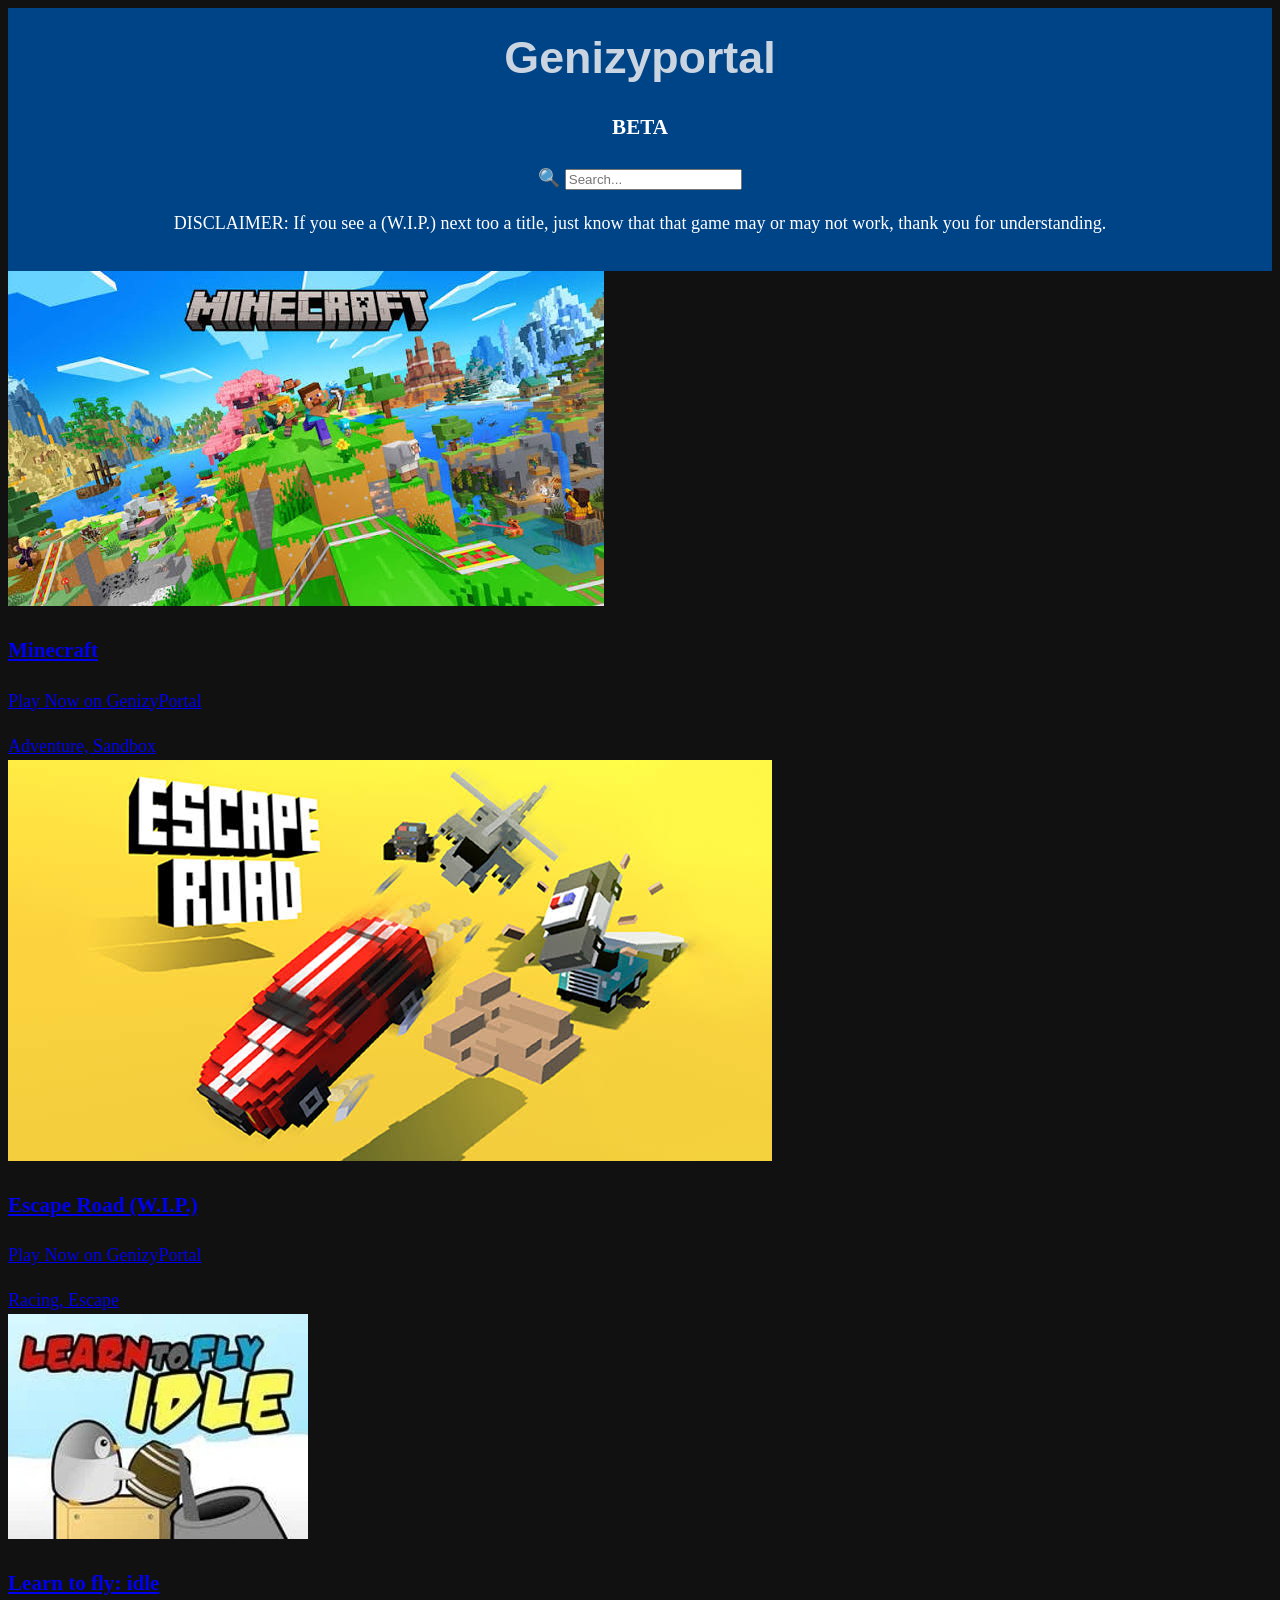
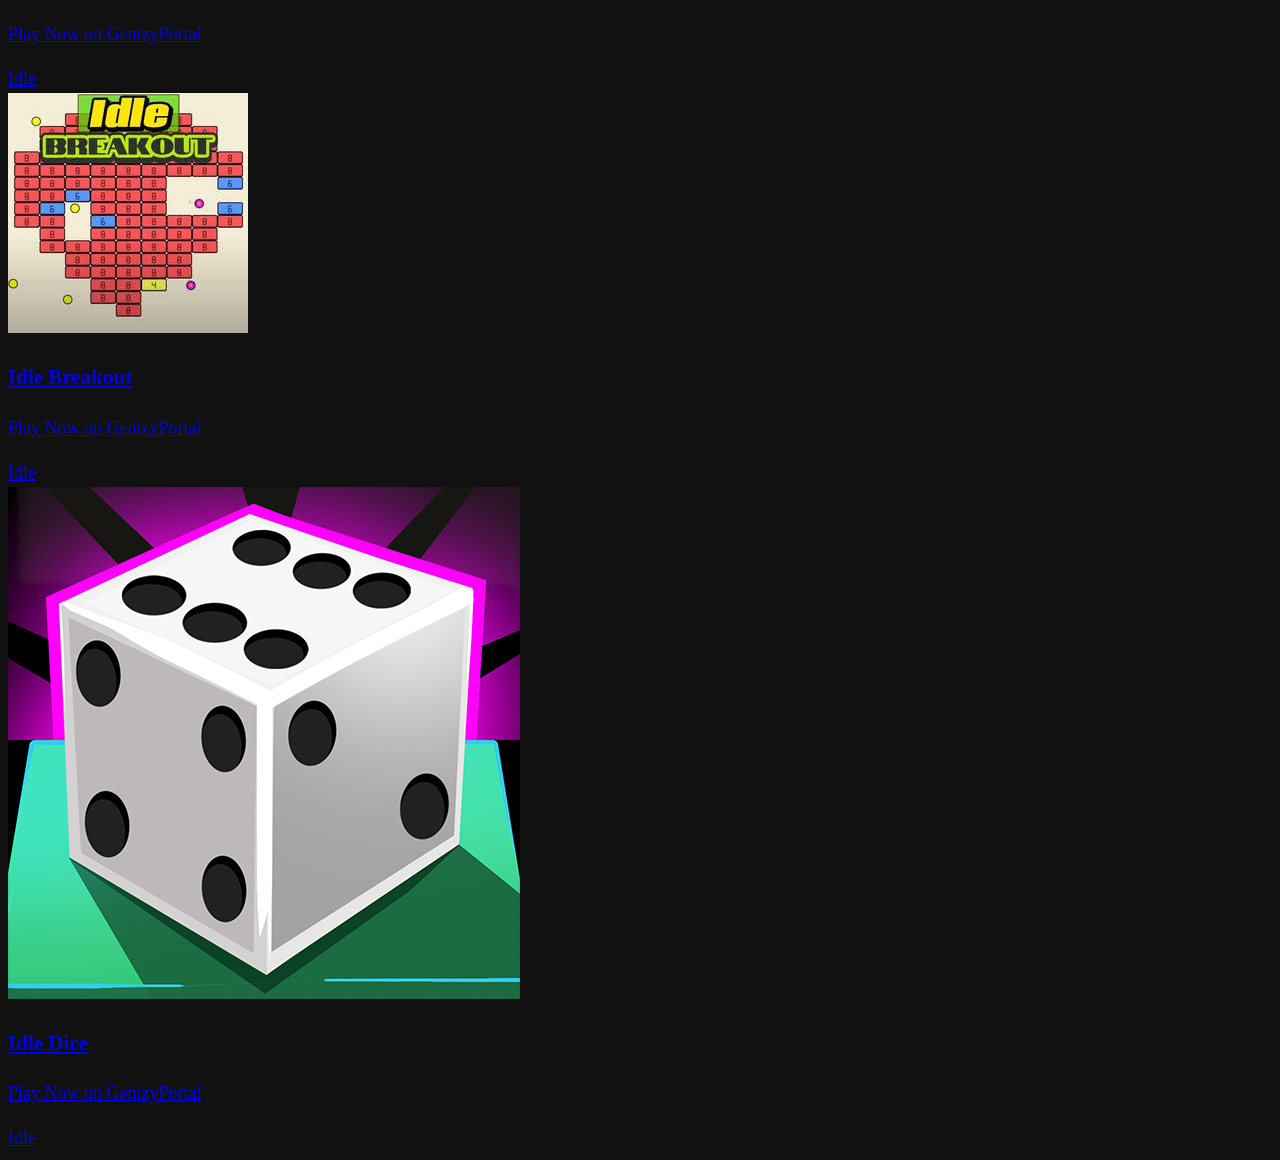
==== index.html @ 586bb14d "Update index.html" ====
<!DOCTYPE html>
<html lang="en">
  <head>

    <link rel="icon" type="image/png" href="images/favicon.png">
    <meta charset="UTF-8">
    <body style="color: #cbd5e1; font-size: 18px; line-height: 1.5;">
    <title>Genizyportal</title>
    
    <div class="header-search">
  

<style>
 html, body {
    background-color: #111111;
    color: #ffffff;
    margin:0
    padding: 0;
    width: 100%
    min-hieght: 100%
    font-family: "Verdana", Geneva, sans-serif;
  }
  .header-bar {
  background: #004488;
  color: white;
  padding: 1rem;
  text-align: center;
  position: sticky;
  top: 0;
  z-index: 100;
  }
  h1 {
    margin: 0 0 8px 0;
    font-size: 2.8rem;
    color: #cbd5e1;
    font-family: "Verdana", Geneva, sans-serif;
  }
 h2 {
   margin: 0 0 8px 0;
   font-size: 2.8rem;
   color: #cbd5e1;
   font-family: "Verdana", Geneva, sans-serif;
  h3 {
    margin: 0;
    font-size: 1.2rem;
    color: #cbd5e1;
    letter-spacing: 2px;
    font-family: "Verdana", Geneva, sans-serif;
  }
  
.header-brand h1 {
  margin: 0;
  font-size: 30px;
}

.header-brand p {
  color: #d5deeb;
  font-family: Arial, sans-serif;
  font-size: 36px;
  margin: 4px 0;
}

header h1 {
  margin-top: 0;
}

header h2,
header h3 {
  margin-top: 8px;
  margin-bottom: 8px;
}

.game-grid {
  display: grid;
  grid-template-columns: repeat(auto-fill, minmax(170px, 1fr));
  gap: 18px;
  padding: 20px;
  max-width: 1200px;
  margin: 0 auto;
}

.game-card {
  background: #171717;
  border: 1px solid #303030;
  border-radius: 8px;
  overflow: hidden;
  color: white;
  text-decoration: none;
  transition: transform 0.2s, border-color 0.2s;
}

.game-card:hover {
  transform: translateY(-4px);
  border-color: #1685ff;
}

.game-card img {
  width: 100%;
  aspect-ratio: 4 / 3;
  object-fit: cover;
  display: block;
  background: #252525;
}

.game-info {
  padding: 12px;
}

.game-info h3 {
  margin: 0 0 6px;
  font-size: 16px;
}

.game-info p {
  margin: 0 0 8px;
  color: #bbb;
  font-size: 12px;
  line-height: 1.4;
}

.game-tag {
  color: #7dbaff;
  font-size: 11px;
}
</style> 
  </head>
  <body> 
    <div class="header-bar">
<h2> Genizyportal </h2>
<h3> BETA </h3>
      <span>🔍</span>
  <input
    id="search"
    type="search"
    placeholder="Search..."
    aria-label="Search"
  >
<p>DISCLAIMER: If you see a (W.I.P.) next too a title, just know that that game may or may not work,
thank you for understanding.</p>
    </div>
      <div class="game-grid">
        
 <a class="game-card" href="games/minecraft/Content.html">
    <img src="images/Minecraft.jpg" alt="Can't load lol">
    <div class="game-info">
      <h3>Minecraft</h3>
      <p>Play Now on GenizyPortal</p>
      <span class="game-tag">Adventure, Sandbox</span>
    </div>
  </a>

    <a class="game-card" href="genizymath/games/escape-road/index.html">
    <img src="genizymath/images/escaperoad.jpg" alt="Can't load lol">
    <div class="game-info">
      <h3>Escape Road (W.I.P.)</h3>
      <p>Play Now on GenizyPortal</p>
      <span class="game-tag">Racing, Escape</span>
    </div>
    </a>

  <a class="game-card" href="genizymath/games/learn-to-fly-idle/index.html">
    <img src="genizymath/images/learn-to-fly-idle.jpg" alt="Can't load lol">
    <div class="game-info">
      <h3>Learn to fly: idle</h3>
      <p>Play Now on GenizyPortal</p>
      <span class="game-tag">Idle</span>
    </div>
    </a>

    <a class="game-card" href="genizymath/games/idle-breakout/index.html">
    <img src="genizymath/images/idle-breakout.jpg" alt="Can't load lol">
    <div class="game-info">
      <h3>Idle Breakout</h3>
      <p>Play Now on GenizyPortal</p>
      <span class="game-tag">Idle</span>
    </div>
    </a>

     <a class="game-card" href="genizymath/games/idle-dice/index.html">
    <img src="genizymath/images/idle-dice.png" alt="Can't load lol">
    <div class="game-info">
      <h3>Idle Dice</h3>
      <p>Play Now on GenizyPortal</p>
      <span class="game-tag">Idle</span>
    </div>
    </a>
        <script>
  const searchBar = document.getElementById("search");

  searchBar.addEventListener("input", function () {
    const query = searchBar.value.toLowerCase().trim();

    const gameItems = document.querySelectorAll(".game-card, .game-item");

    gameItems.forEach(function (game) {
      const text = game.textContent.toLowerCase();
      game.style.display = text.includes(query) ? "" : "none";
    });
  });
</script>
  </body>
</html>
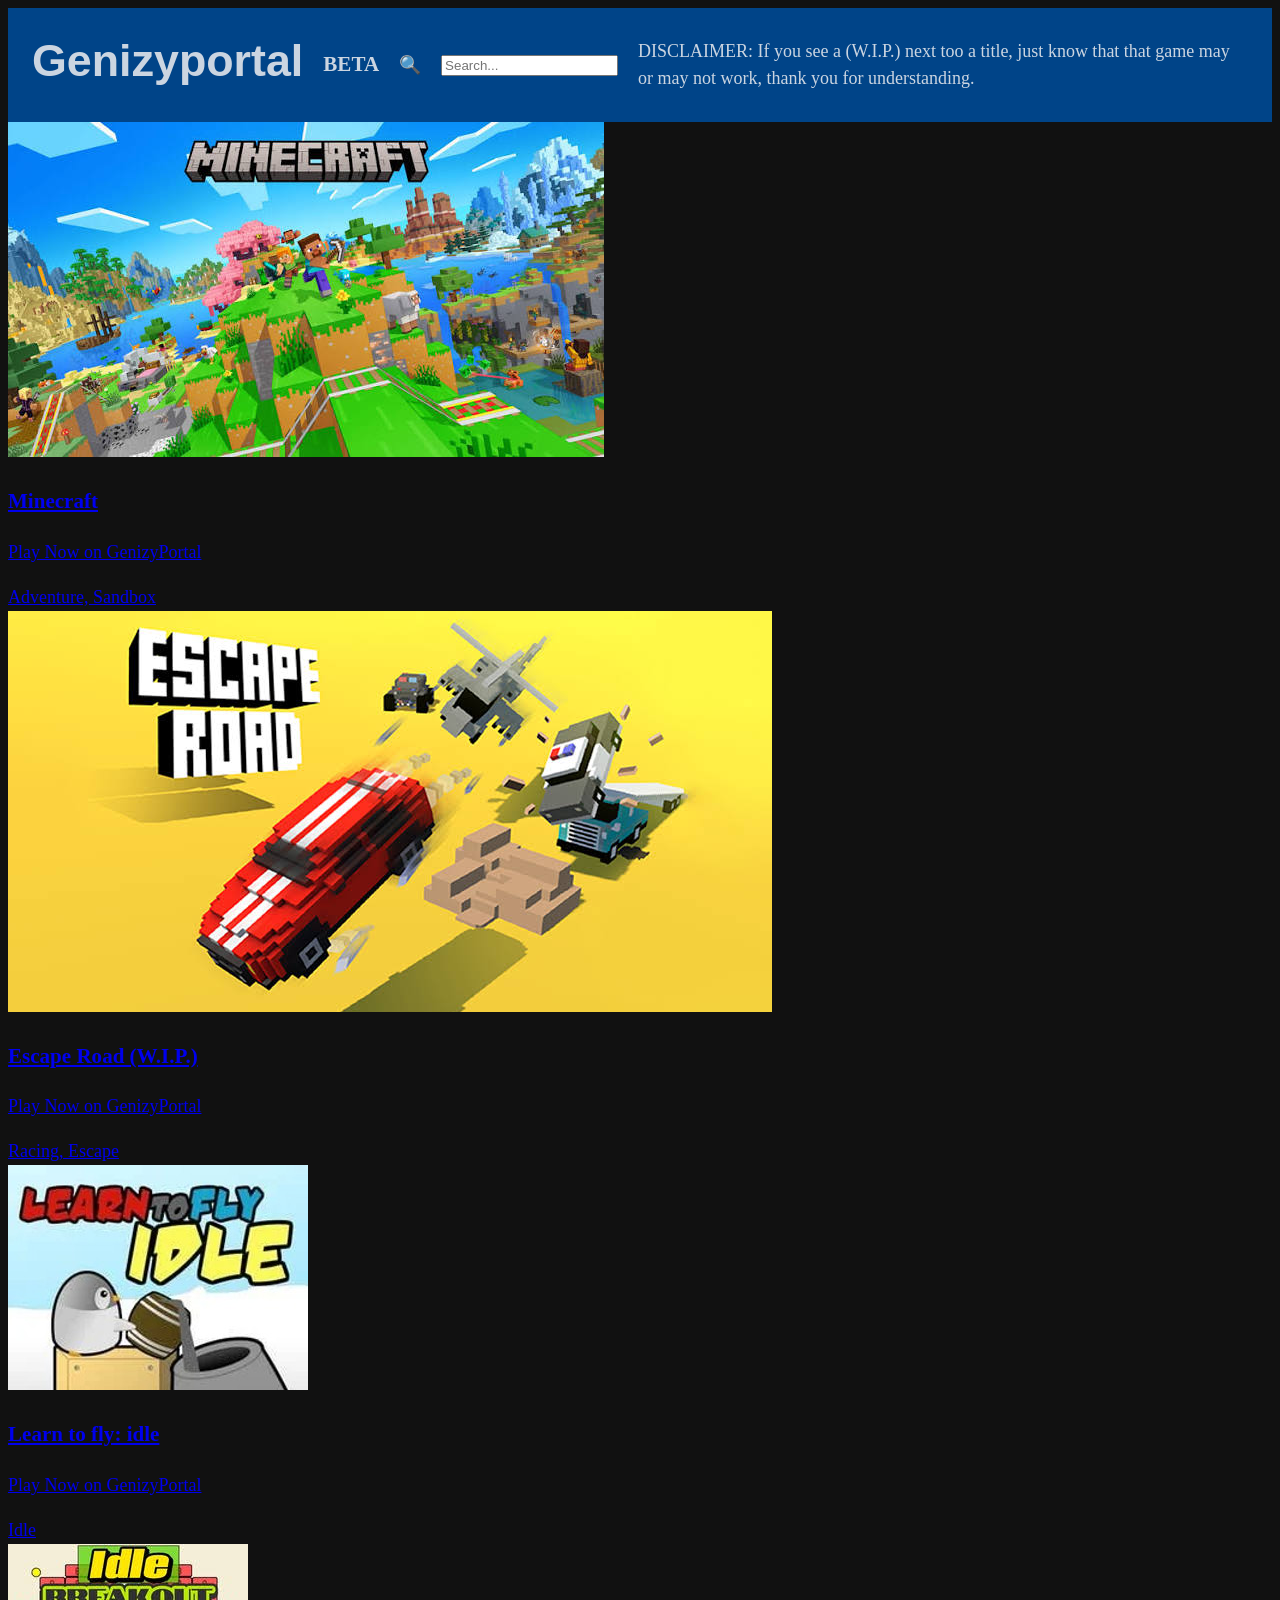
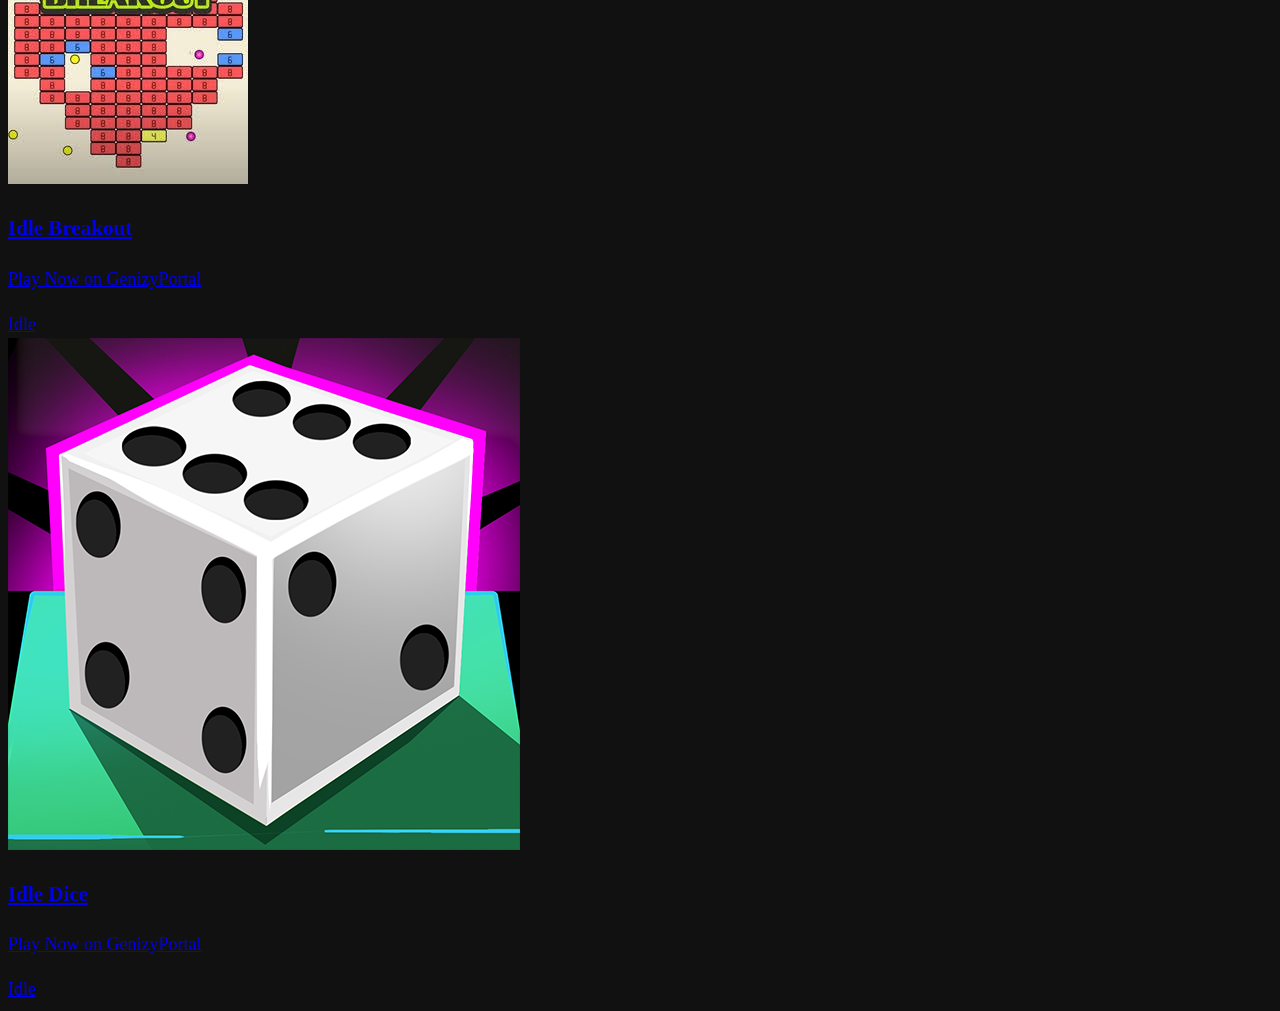
==== commit da781d6b: "Update index.html" ====
--- a/index.html
+++ b/index.html
@@ -22,12 +22,15 @@
   }
   .header-bar {
   background: #004488;
-  color: white;
-  padding: 1rem;
-  text-align: center;
+  width: 100%;
+  box-sizing: border-box;
+  padding: 12px 24px;
+  min-height: 0;
+  display: flex;
+  align-items: center;
+  justify-content: space-between;
+  gap: 20px;
   position: sticky;
-  top: 0;
-  z-index: 100;
   }
   h1 {
     margin: 0 0 8px 0;
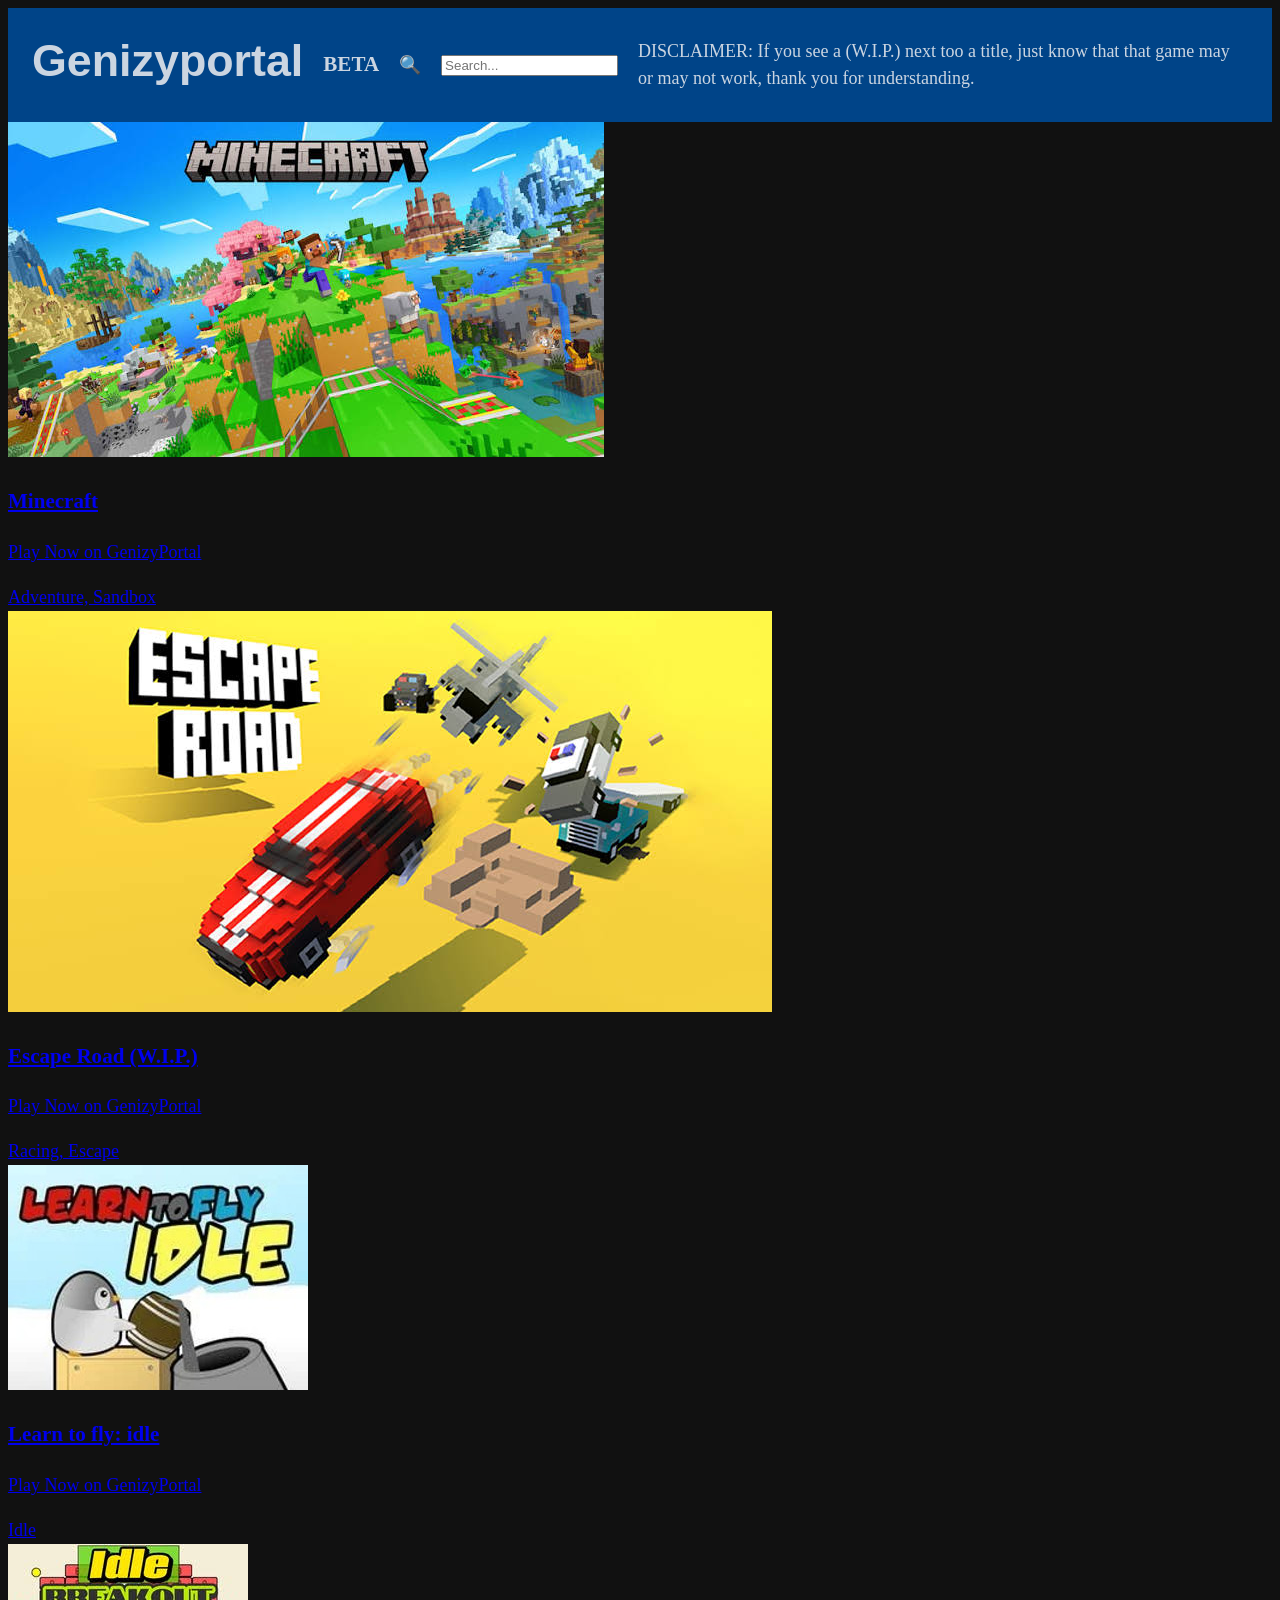
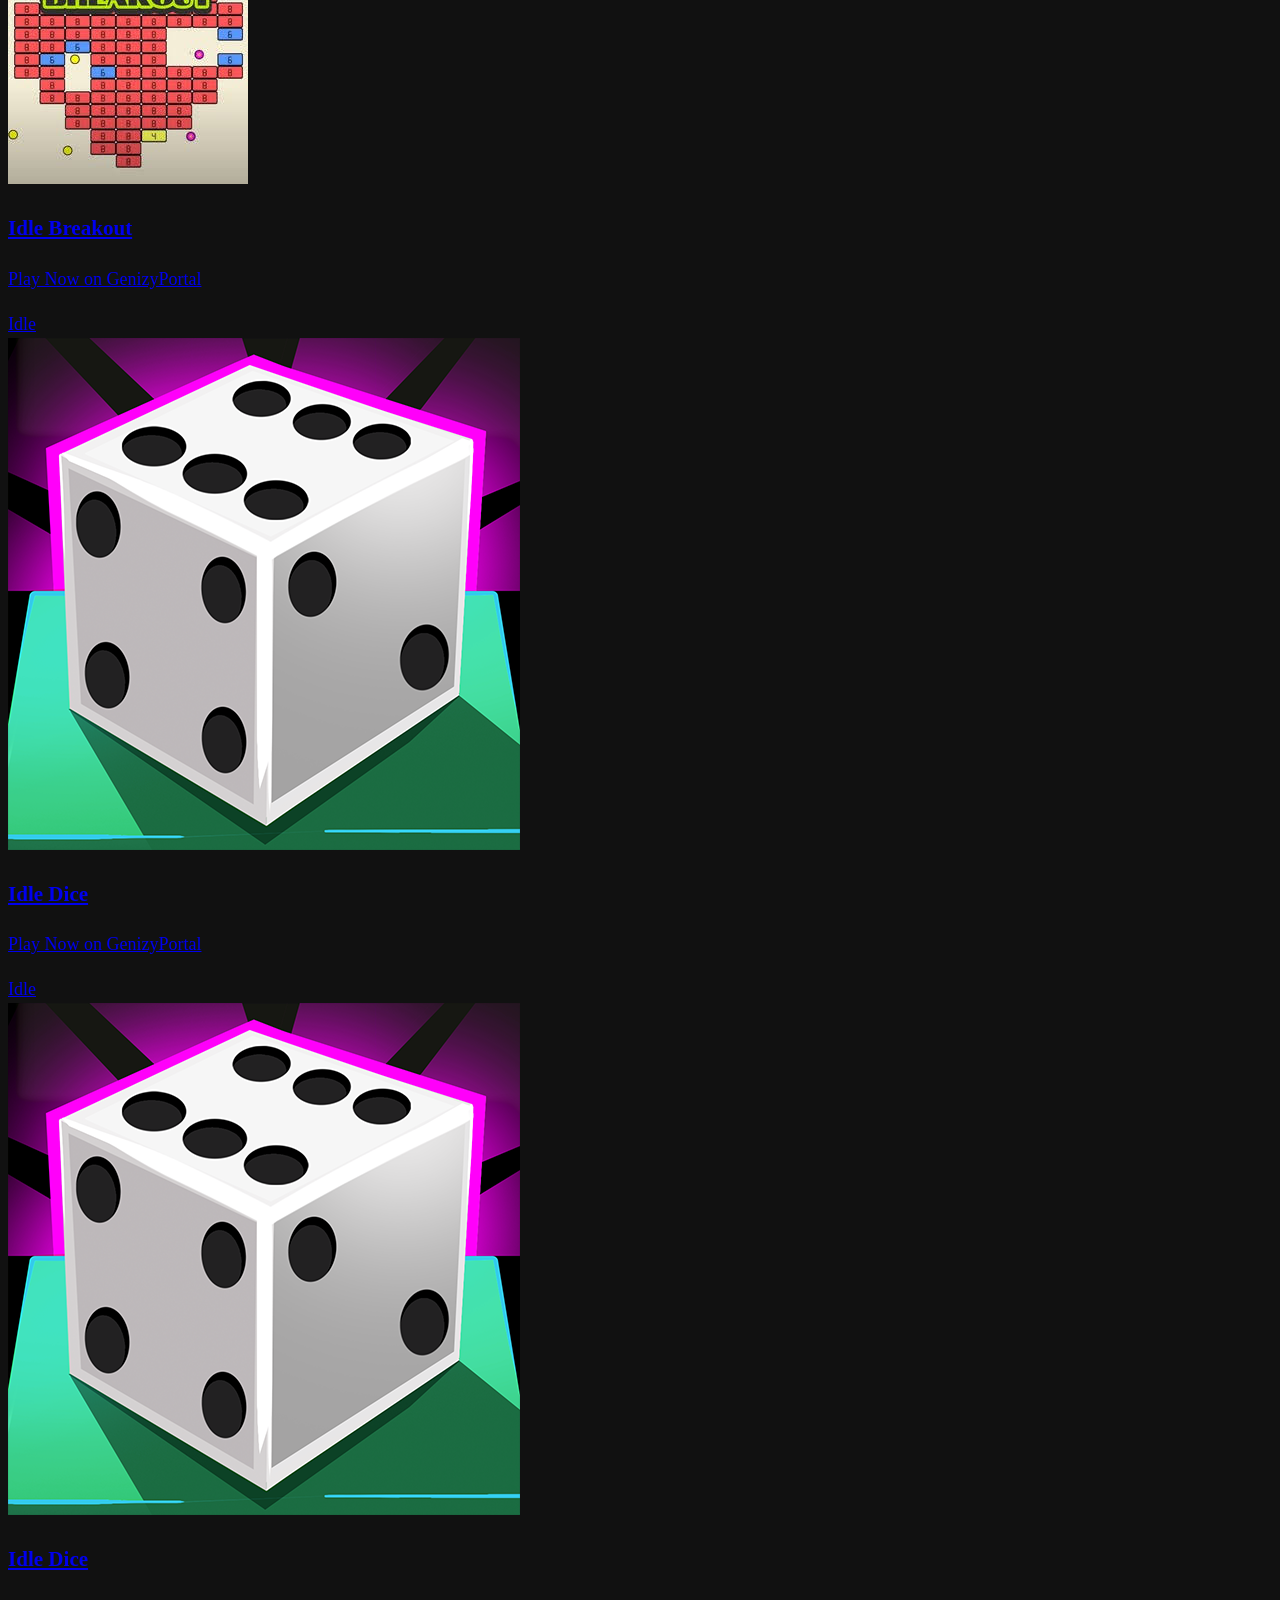
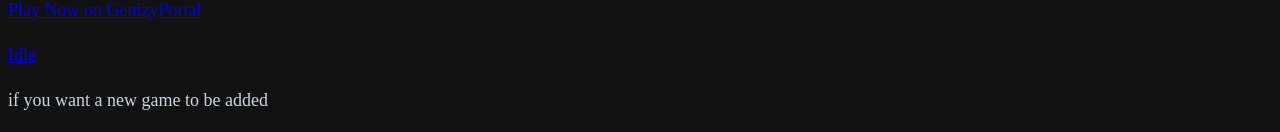
==== commit cd245cf2: "Update index.html" ====
--- a/index.html
+++ b/index.html
@@ -29,6 +29,7 @@
   display: flex;
   align-items: center;
   justify-content: space-between;
+  top: 0;
   gap: 20px;
   position: sticky;
   }
@@ -187,6 +188,15 @@
       <span class="game-tag">Idle</span>
     </div>
     </a>
+
+     <a class="game-card" href="genizymath/games/idle-dice/index.html">
+    <img src="genizymath/images/idle-dice.png" alt="Can't load lol">
+    <div class="game-info">
+      <h3>Idle Dice</h3>
+      <p>Play Now on GenizyPortal</p>
+      <span class="game-tag">Idle</span>
+    </div>
+    </a>
         <script>
   const searchBar = document.getElementById("search");
 
@@ -201,5 +211,6 @@
     });
   });
 </script>
+<p> if you want a new game to be added <a click here src="https://forms.gle/bvC322u9vvcq14Nz8" </a> </p>
   </body>
 </html>
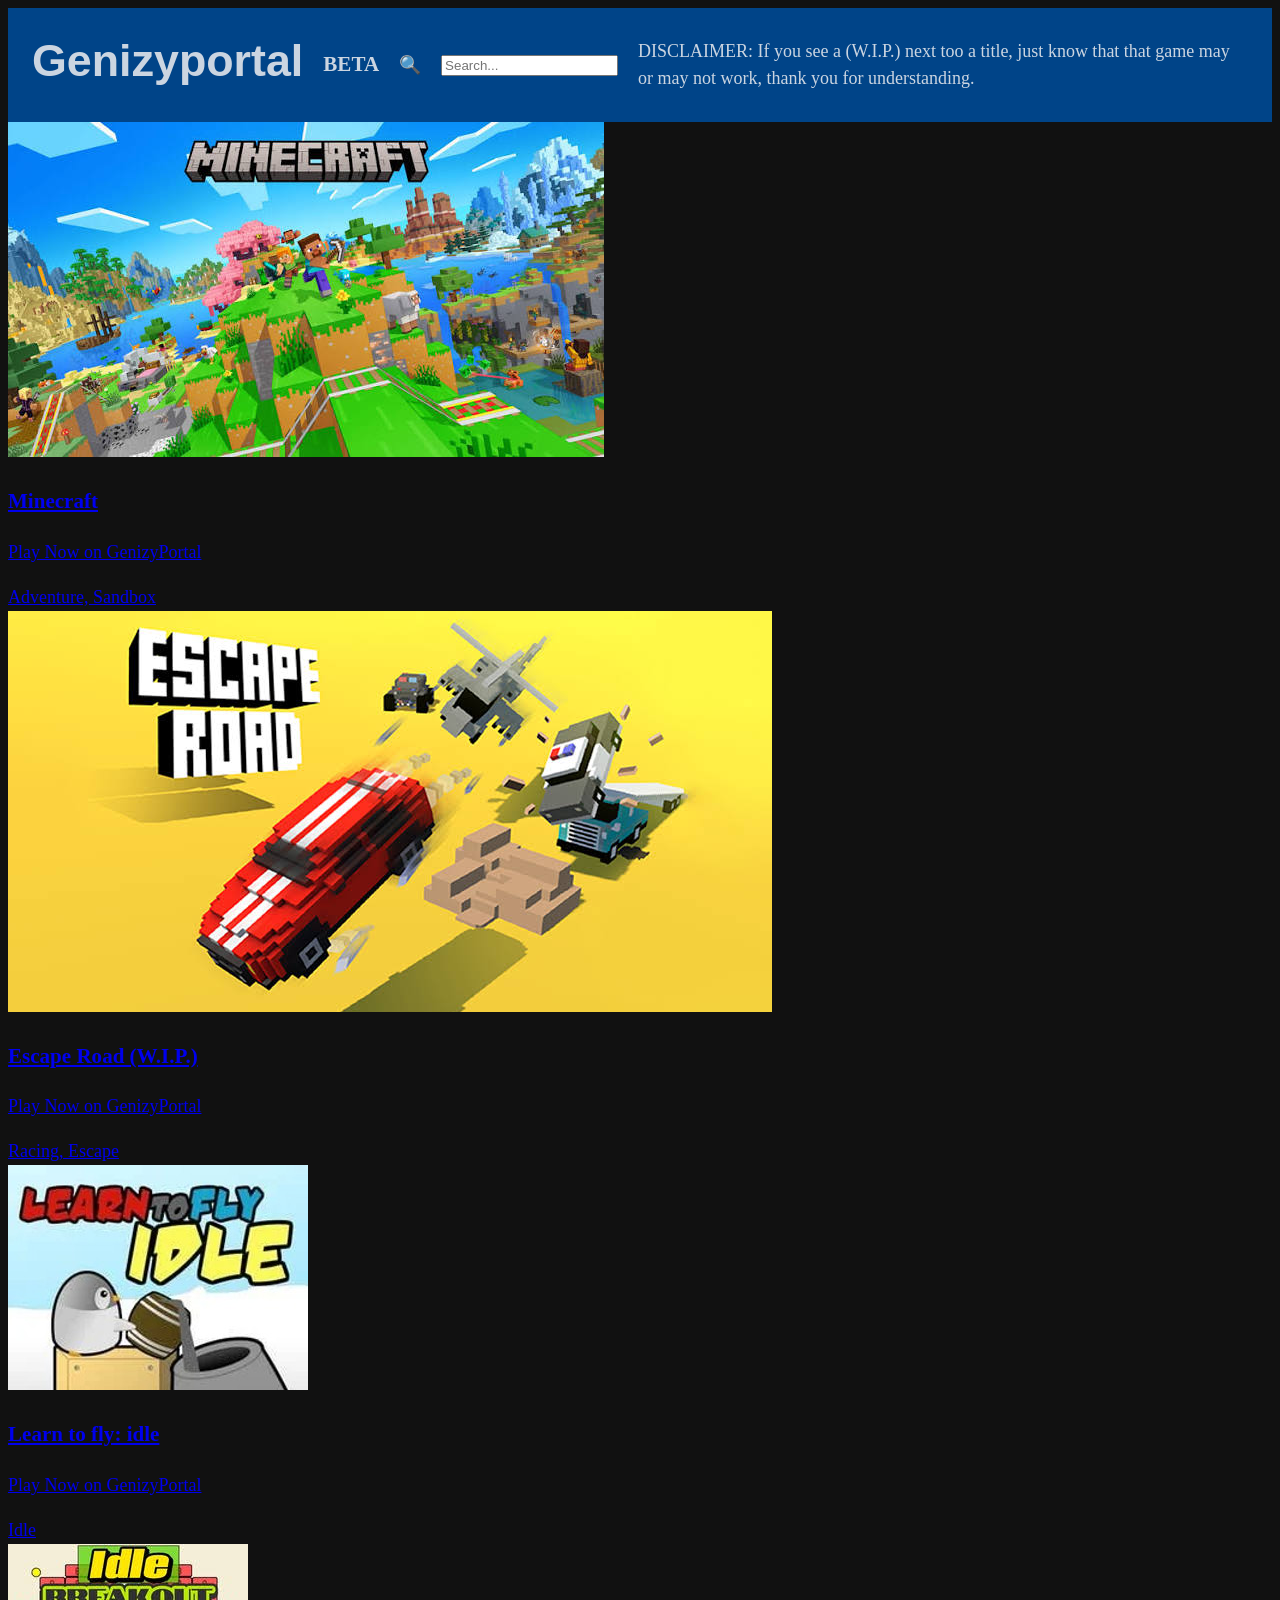
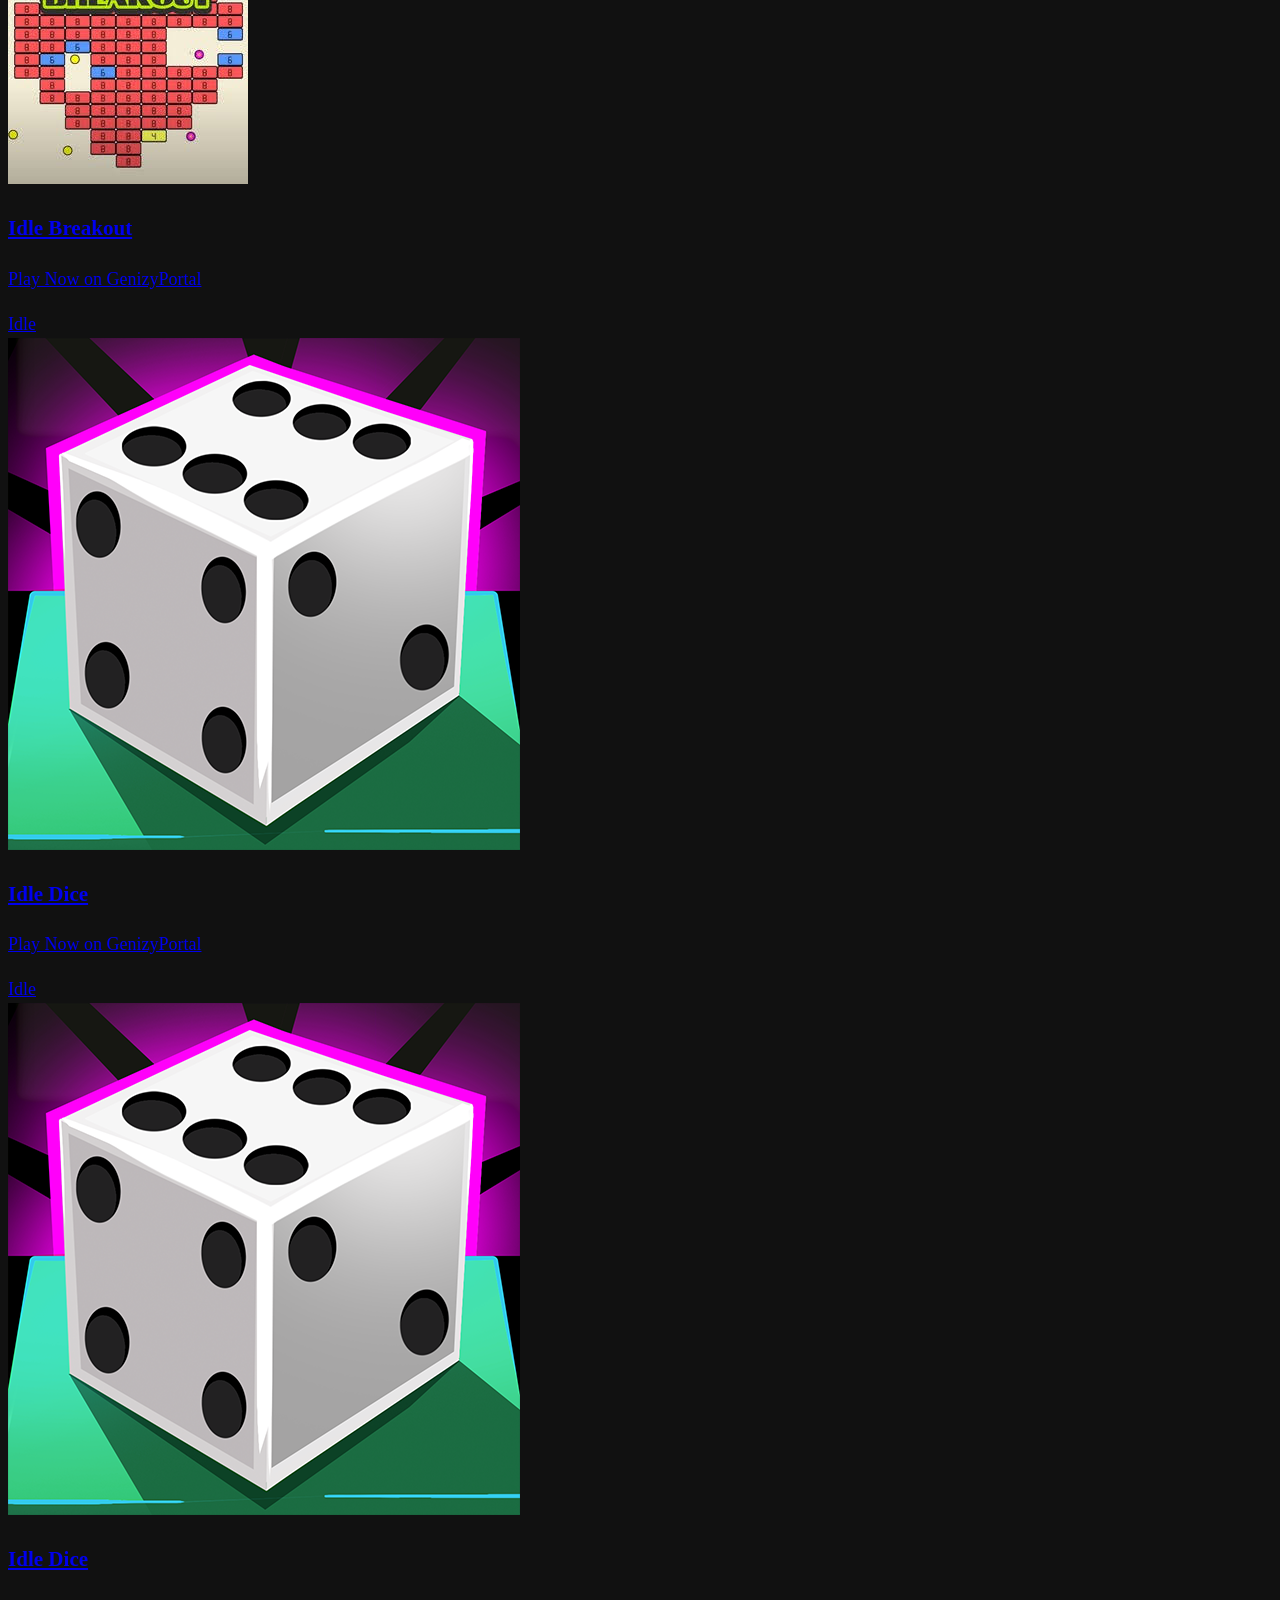
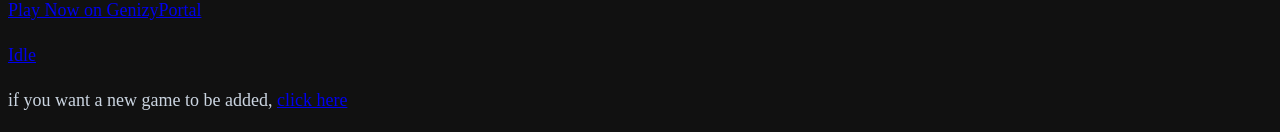
==== commit d442fae7: "Update index.html" ====
--- a/index.html
+++ b/index.html
@@ -211,6 +211,6 @@
     });
   });
 </script>
-<p> if you want a new game to be added <a click here src="https://forms.gle/bvC322u9vvcq14Nz8" </a> </p>
+<p> if you want a new game to be added, <a href="https://forms.gle/bvC322u9vvcq14Nz8">click here</a></p>
   </body>
 </html>
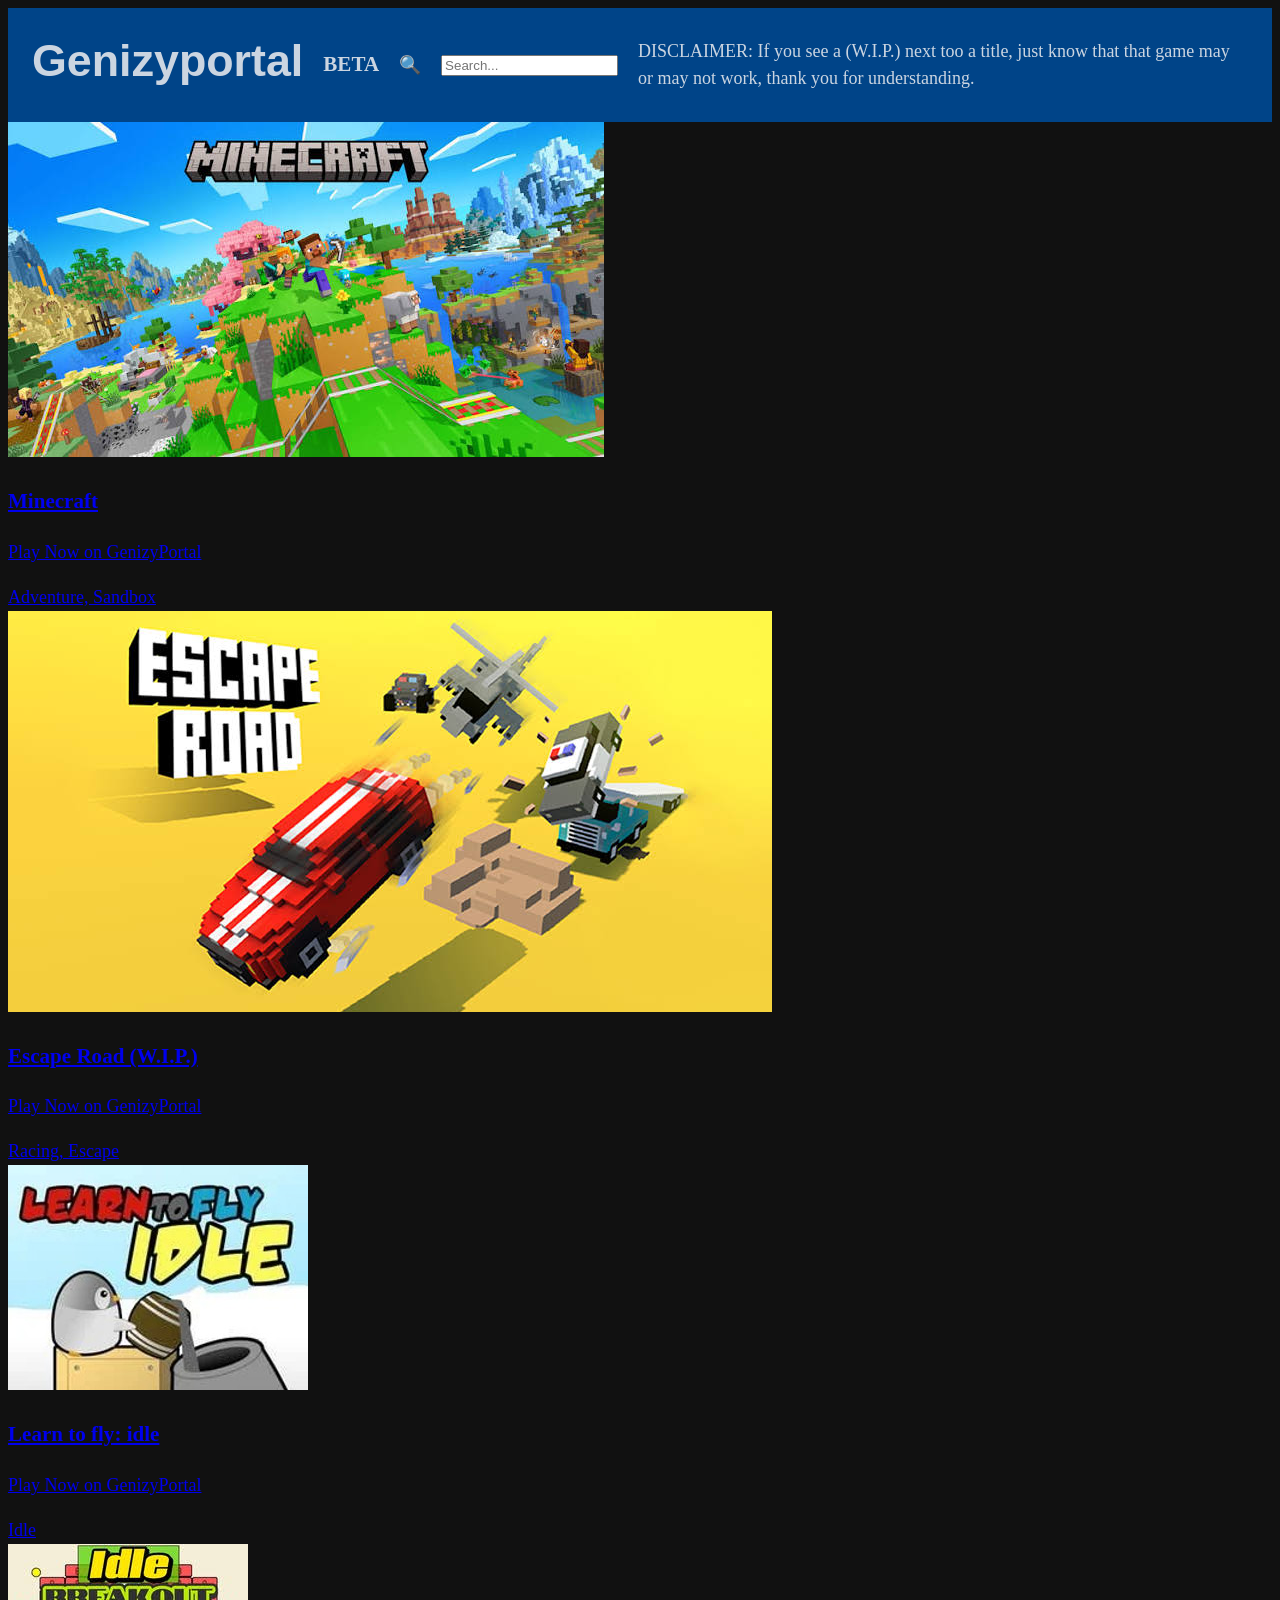
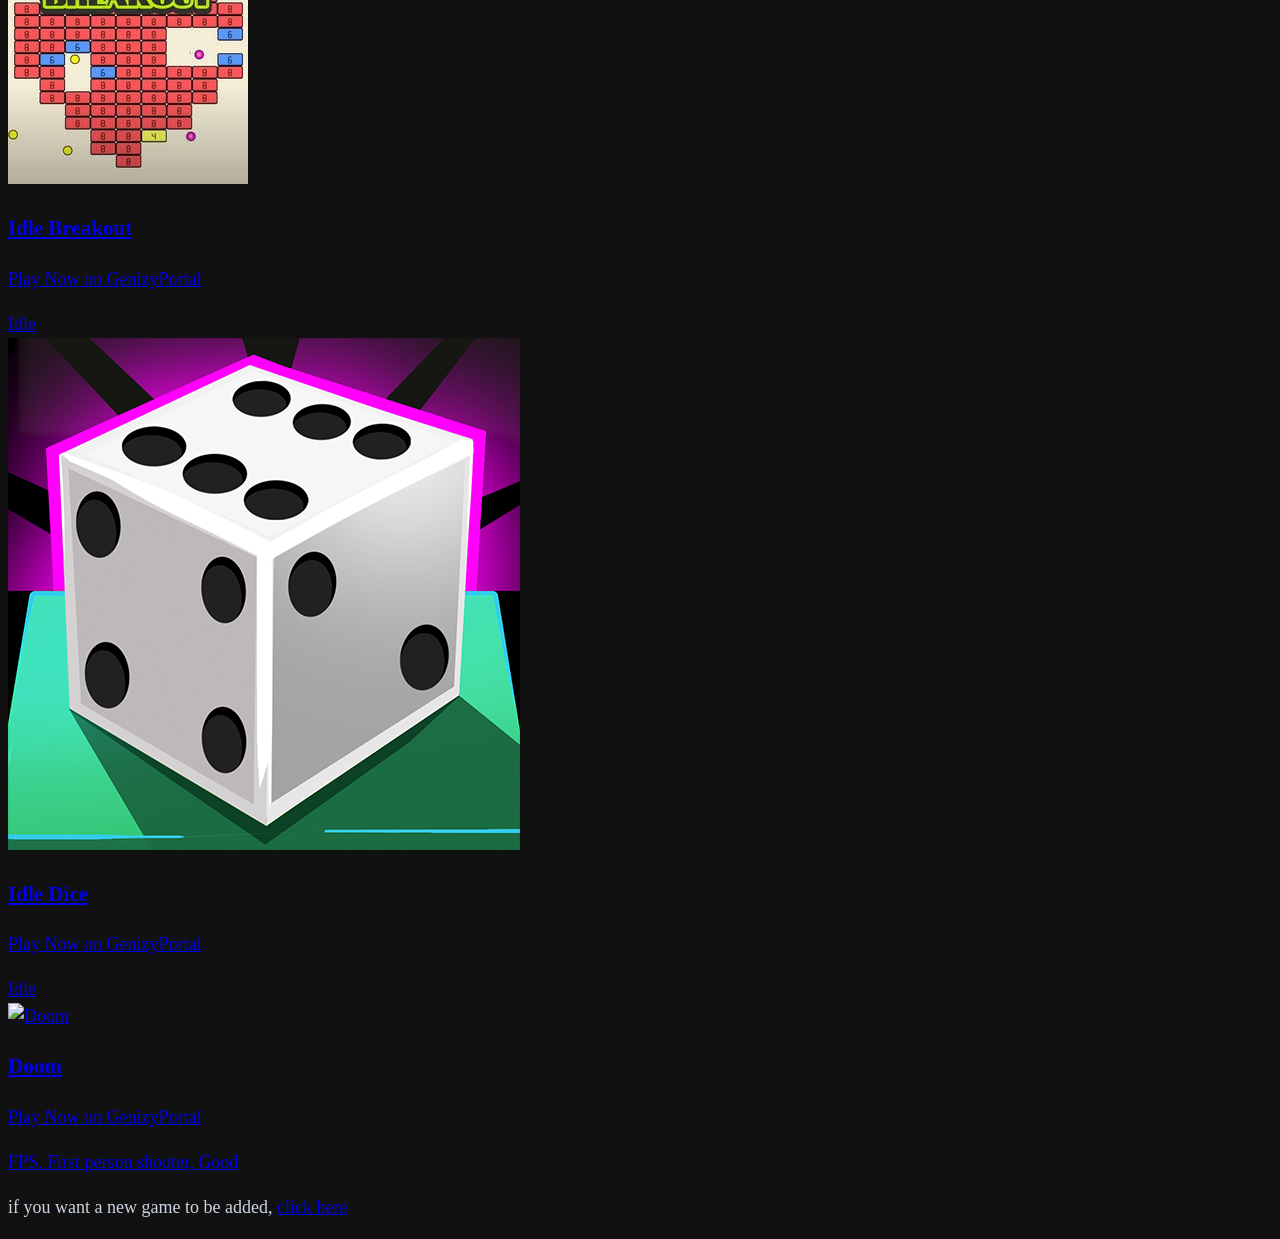
==== commit 43cb4b7a: "added Doom" ====
--- a/index.html
+++ b/index.html
@@ -145,7 +145,7 @@
       <div class="game-grid">
         
  <a class="game-card" href="games/minecraft/Content.html">
-    <img src="images/Minecraft.jpg" alt="Can't load lol">
+    <img src="images/Minecraft.jpg" alt="minecraft">
     <div class="game-info">
       <h3>Minecraft</h3>
       <p>Play Now on GenizyPortal</p>
@@ -154,7 +154,7 @@
   </a>
 
     <a class="game-card" href="genizymath/games/escape-road/index.html">
-    <img src="genizymath/images/escaperoad.jpg" alt="Can't load lol">
+    <img src="genizymath/images/escaperoad.jpg" alt="escaperoad">
     <div class="game-info">
       <h3>Escape Road (W.I.P.)</h3>
       <p>Play Now on GenizyPortal</p>
@@ -163,7 +163,7 @@
     </a>
 
   <a class="game-card" href="genizymath/games/learn-to-fly-idle/index.html">
-    <img src="genizymath/images/learn-to-fly-idle.jpg" alt="Can't load lol">
+    <img src="genizymath/images/learn-to-fly-idle.jpg" alt="learn-to-fly-idle">
     <div class="game-info">
       <h3>Learn to fly: idle</h3>
       <p>Play Now on GenizyPortal</p>
@@ -172,7 +172,7 @@
     </a>
 
     <a class="game-card" href="genizymath/games/idle-breakout/index.html">
-    <img src="genizymath/images/idle-breakout.jpg" alt="Can't load lol">
+    <img src="genizymath/images/idle-breakout.jpg" alt="idle-breakout">
     <div class="game-info">
       <h3>Idle Breakout</h3>
       <p>Play Now on GenizyPortal</p>
@@ -181,7 +181,7 @@
     </a>
 
      <a class="game-card" href="genizymath/games/idle-dice/index.html">
-    <img src="genizymath/images/idle-dice.png" alt="Can't load lol">
+    <img src="genizymath/images/idle-dice.png" alt="idle-dice">
     <div class="game-info">
       <h3>Idle Dice</h3>
       <p>Play Now on GenizyPortal</p>
@@ -189,12 +189,12 @@
     </div>
     </a>
 
-     <a class="game-card" href="genizymath/games/idle-dice/index.html">
-    <img src="genizymath/images/idle-dice.png" alt="Can't load lol">
-    <div class="game-info">
-      <h3>Idle Dice</h3>
-      <p>Play Now on GenizyPortal</p>
-      <span class="game-tag">Idle</span>
+     <a class="game-card" href="genizymath/games/doom/index.html">
+    <img src="genizymath/images/doom.png" alt="Doom">
+    <div class="game-info">
+      <h3>Doom</h3>
+      <p>Play Now on GenizyPortal</p>
+      <span class="game-tag">FPS, First person shooter, Good</span>
     </div>
     </a>
         <script>
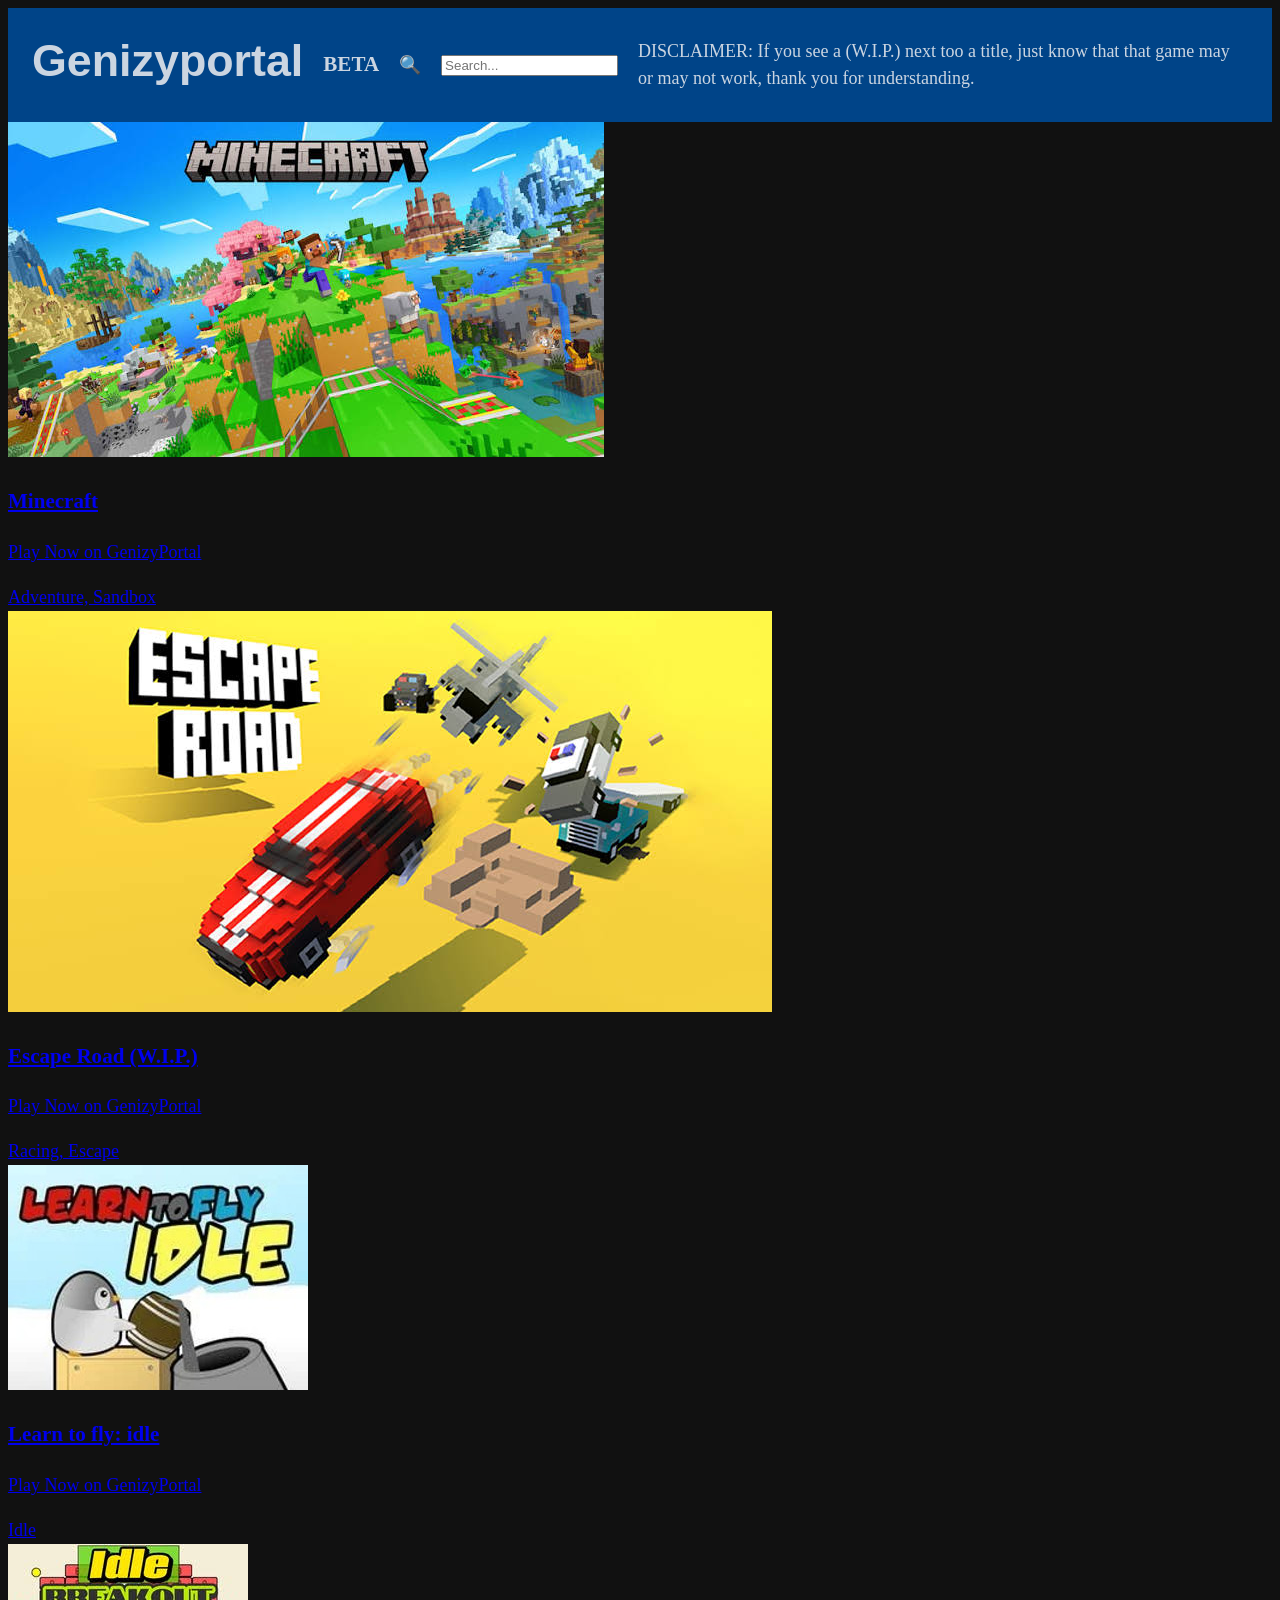
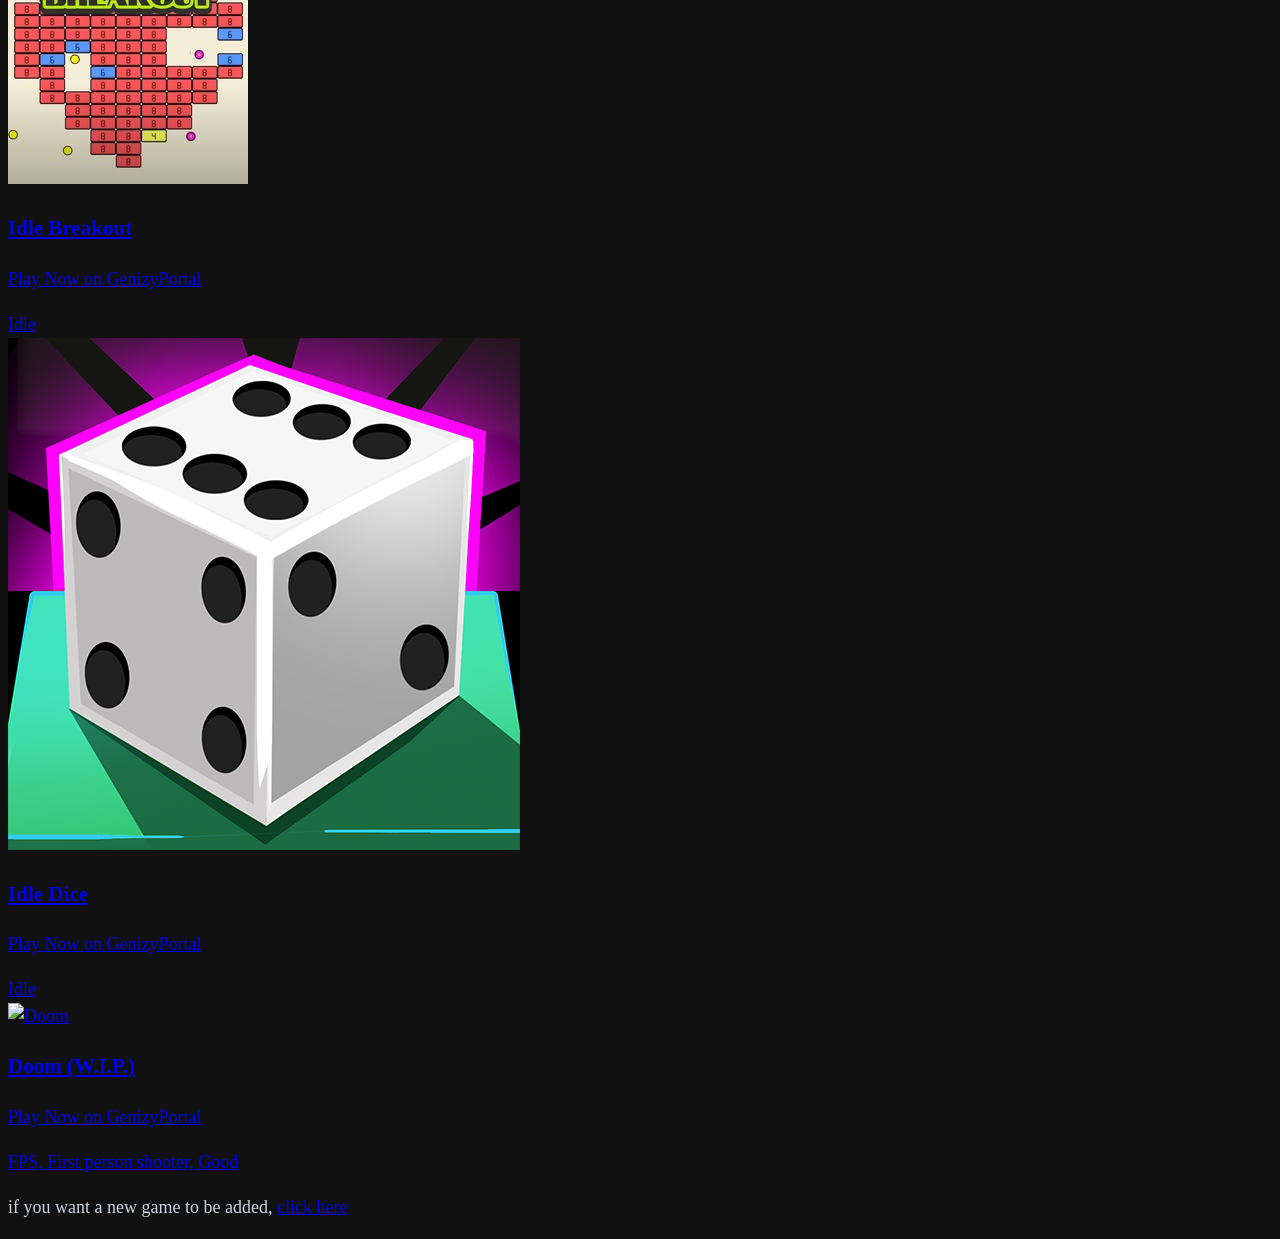
==== commit fd9d8954: "Update index.html" ====
--- a/index.html
+++ b/index.html
@@ -192,7 +192,7 @@
      <a class="game-card" href="genizymath/games/doom/index.html">
     <img src="genizymath/images/doom.png" alt="Doom">
     <div class="game-info">
-      <h3>Doom</h3>
+      <h3>Doom (W.I.P.)</h3>
       <p>Play Now on GenizyPortal</p>
       <span class="game-tag">FPS, First person shooter, Good</span>
     </div>
